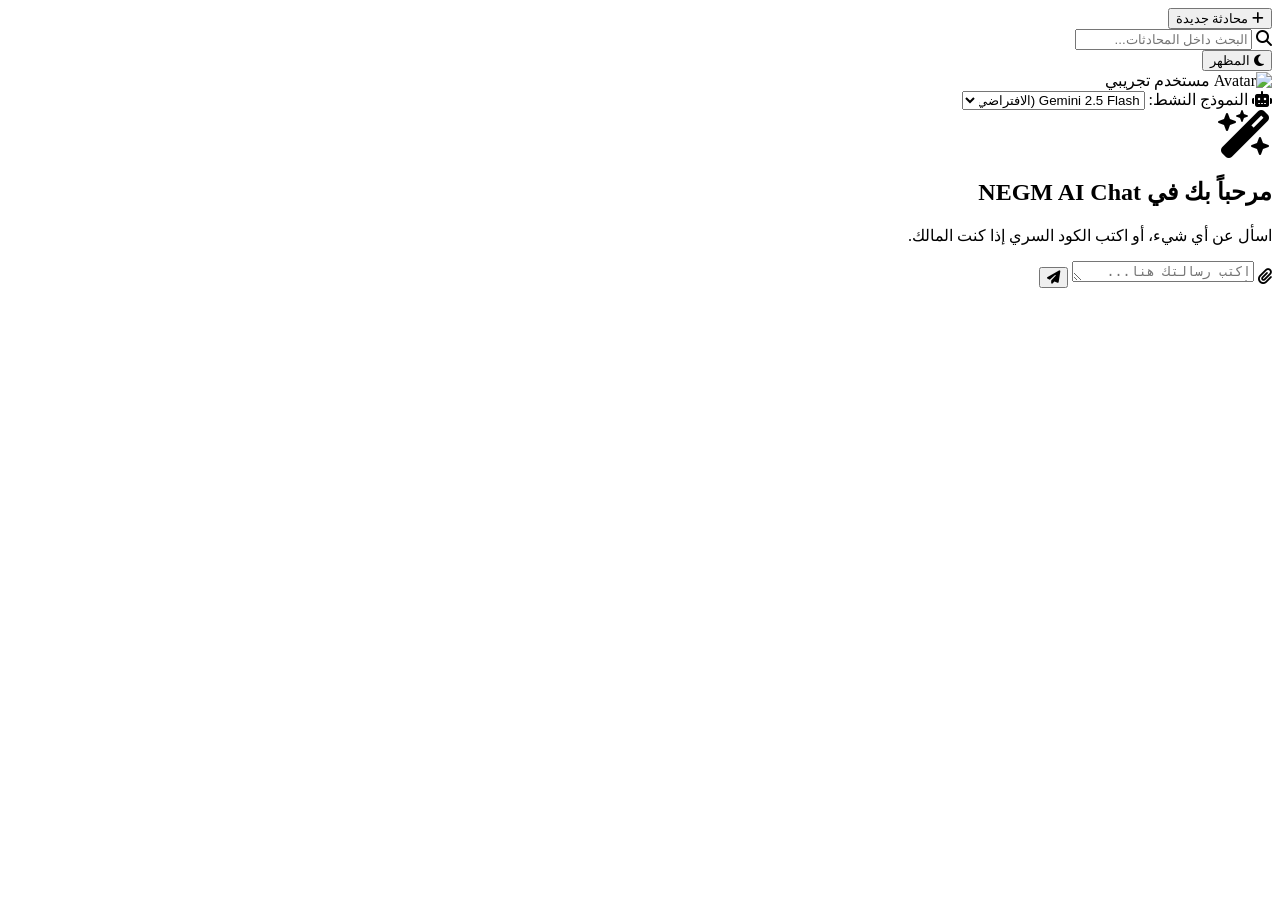
==== index.html @ 5782c272 "Create index.html" ====
<!DOCTYPE html>
<html lang="ar" dir="rtl">
<head>
    <meta charset="UTF-8">
    <meta name="viewport" content="width=device-width, initial-scale=1.0">
    <title>NEGM AI Chat</title>
    <link rel="stylesheet" href="https://cdnjs.cloudflare.com/ajax/libs/font-awesome/6.4.0/css/all.min.css">
    <link href="https://fonts.googleapis.com/css2?family=Tajawal:wght@300;400;500;700;900&display=swap" rel="stylesheet">
    <link rel="stylesheet" href="style.css">
</head>
<body class="dark-theme">
    <div class="chat-container glass-container">
        <!-- القائمة الجانبية للشات -->
        <aside class="chat-sidebar glass-panel">
            <button class="new-chat-btn"><i class="fa-solid fa-plus"></i> محادثة جديدة</button>
            <div class="search-history-box">
                <i class="fa-solid fa-magnifying-glass"></i>
                <input type="text" id="search-chat-input" placeholder="البحث داخل المحادثات...">
            </div>
            <div class="chats-history" id="chats-list-container">
                <!-- تحميل المحادثات السابقة ديناميكياً -->
            </div>
            <div class="sidebar-footer">
                <button id="theme-toggle-btn"><i class="fa-solid fa-moon"></i> المظهر</button>
                <div class="user-profile-badge">
                    <img id="user-avatar-local" src="https://via.placeholder.com/40" alt="Avatar">
                    <span id="user-name-display">مستخدم تجريبي</span>
                </div>
            </div>
        </aside>

        <!-- منطقة الشات الرئيسية -->
        <main class="chat-main">
            <header class="chat-header glass-panel">
                <div class="model-selector-wrapper">
                    <label for="model-select"><i class="fa-solid fa-robot text-neon-blue"></i> النموذج النشط:</label>
                    <select id="model-select" class="glass-input">
                        <option value="google/gemini-2.5-flash">Gemini 2.5 Flash (الافتراضي)</option>
                        <option value="openai/gpt-4o">GPT-4o</option>
                        <option value="anthropic/claude-3.5-sonnet">Claude 3.5 Sonnet</option>
                        <option value="deepseek/deepseek-chat">DeepSeek V3</option>
                    </select>
                </div>
                <div class="system-status-indicator" id="maintenance-banner" style="display:none;">
                    <i class="fa-solid fa-triangle-exclamation pulse-red"></i> وضع الصيانة نشط
                </div>
            </header>

            <div class="messages-area" id="messages-display-area">
                <div class="welcome-box">
                    <i class="fa-solid fa-wand-magic-sparkles gold-glow" style="font-size: 3rem;"></i>
                    <h2>مرحباً بك في NEGM AI Chat</h2>
                    <p>اسأل عن أي شيء، أو اكتب الكود السري إذا كنت المالك.</p>
                </div>
            </div>

            <footer class="chat-footer">
                <div class="input-container-wrapper glass-panel">
                    <div class="preview-uploaded-image" id="image-preview-zone" style="display:none;">
                        <img id="temp-uploaded-img" src="" alt="preview">
                        <button onclick="clearUploadedImage()"><i class="fa-solid fa-xmark"></i></button>
                    </div>
                    <div class="input-row">
                        <label for="file-upload-input" class="attach-btn"><i class="fa-solid fa-paperclip"></i></label>
                        <input type="file" id="file-upload-input" accept="image/*" style="display:none;">
                        
                        <textarea id="chat-user-textarea" placeholder="اكتب رسالتك هنا... (اكتب 2009 للدخول كمالك)" rows="1"></textarea>
                        
                        <button id="send-chat-message-btn" class="send-btn"><i class="fa-solid fa-paper-plane"></i></button>
                    </div>
                </div>
            </footer>
        </main>
    </div>
    <script src="app.js"></script>
</body>
</html>
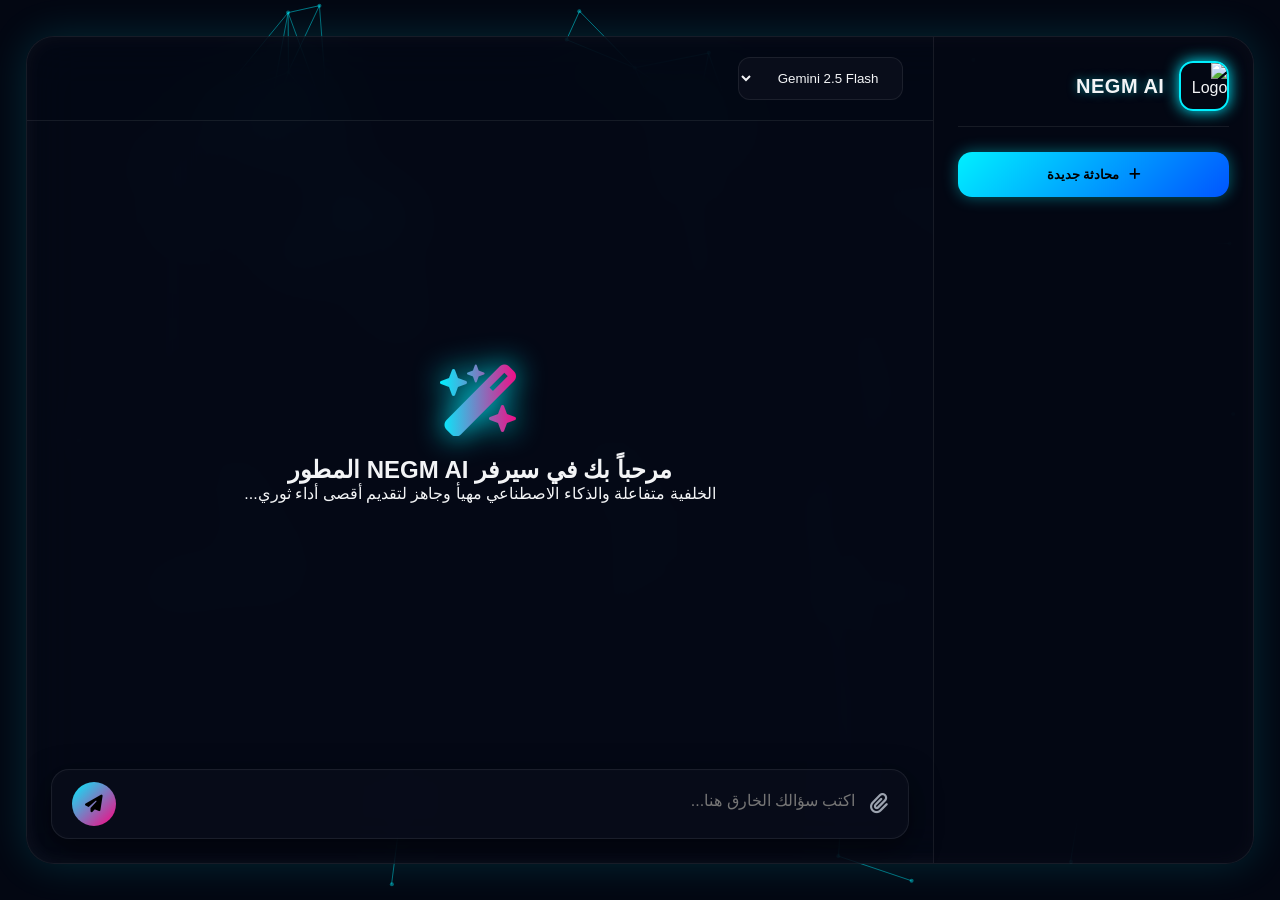
==== commit 8f28bac1: "Update index.html" ====
--- a/index.html
+++ b/index.html
@@ -3,75 +3,732 @@
 <head>
     <meta charset="UTF-8">
     <meta name="viewport" content="width=device-width, initial-scale=1.0">
-    <title>NEGM AI Chat</title>
+    
+    <title id="meta-title">NEGM AI Chat | الذكاء الاصطناعي الخارق</title>
+    <meta name="description" content="منصة NEGM AI المتطورة للمحادثة الذكية وإدارة الأعمال الذكية">
+    <meta property="og:title" content="NEGM AI Chat | المنصة الرسمية">
+    <meta property="og:description" content="تحدث مع أقوى نماذج الذكاء الاصطناعي في منصة واحدة زجاجية وسينمائية فاخرة.">
+    <meta property="og:image" id="meta-og-image" content="logo.jpg">
+    <meta property="og:type" content="website">
+    <meta name="twitter:card" content="summary_large_image">
+
     <link rel="stylesheet" href="https://cdnjs.cloudflare.com/ajax/libs/font-awesome/6.4.0/css/all.min.css">
     <link href="https://fonts.googleapis.com/css2?family=Tajawal:wght@300;400;500;700;900&display=swap" rel="stylesheet">
-    <link rel="stylesheet" href="style.css">
+    
+    <style>
+        :root {
+            --neon-blue: #00f0ff;
+            --neon-pink: #ff007f;
+            --neon-green: #00ff87;
+            --gold: #ffd700;
+            --bg-glass: rgba(6, 10, 23, 0.65);
+            --border-glass: rgba(255, 255, 255, 0.08);
+            --text-main: #f3f4f6;
+            --text-muted: #9ca3af;
+        }
+
+        * {
+            box-sizing: border-box;
+            margin: 0;
+            padding: 0;
+            font-family: 'Tajawal', sans-serif;
+        }
+
+        body {
+            background: #030712;
+            color: var(--text-main);
+            min-height: 100vh;
+            display: flex;
+            justify-content: center;
+            align-items: center;
+            overflow: hidden;
+            position: relative;
+        }
+
+        /* 🎬 خلفية سينمائية متحركة (الخيوط والجزيئات) */
+        #bg-canvas {
+            position: absolute;
+            top: 0;
+            left: 0;
+            width: 100%;
+            height: 100%;
+            z-index: 1;
+            pointer-events: none;
+        }
+
+        /* الحاوية الزجاجية الكبرى الفاخرة */
+        .app-outer {
+            position: relative;
+            z-index: 2;
+            display: flex;
+            width: 96vw;
+            height: 92vh;
+            max-width: 1500px;
+            background: var(--bg-glass);
+            backdrop-filter: blur(25px);
+            -webkit-backdrop-filter: blur(25px);
+            border: 1px solid var(--border-glass);
+            border-radius: 28px;
+            box-shadow: 0 0 40px rgba(0, 240, 255, 0.15), inset 0 0 20px rgba(255, 255, 255, 0.05);
+            overflow: hidden;
+        }
+
+        /* القائمة الجانبية المضيئة */
+        aside.sidebar {
+            width: 320px;
+            border-left: 1px solid var(--border-glass);
+            background: rgba(4, 7, 18, 0.5);
+            display: flex;
+            flex-direction: column;
+            padding: 24px;
+        }
+
+        .brand-zone {
+            display: flex;
+            align-items: center;
+            gap: 15px;
+            margin-bottom: 25px;
+            padding-bottom: 15px;
+            border-bottom: 1px solid var(--border-glass);
+        }
+
+        .brand-zone img {
+            width: 50px;
+            height: 50px;
+            border-radius: 14px;
+            object-fit: cover;
+            border: 2px solid var(--neon-blue);
+            box-shadow: 0 0 15px var(--neon-blue);
+        }
+
+        .brand-zone h2 {
+            font-size: 20px;
+            font-weight: 900;
+            letter-spacing: 0.5px;
+            text-shadow: 0 0 10px rgba(0, 240, 255, 0.5);
+        }
+
+        .new-chat-btn {
+            background: linear-gradient(135deg, var(--neon-blue), #0055ff);
+            color: #000;
+            font-weight: 900;
+            border: none;
+            padding: 15px;
+            border-radius: 14px;
+            cursor: pointer;
+            box-shadow: 0 0 15px rgba(0, 240, 255, 0.4);
+            transition: 0.3s;
+            margin-bottom: 20px;
+            display: flex;
+            align-items: center;
+            justify-content: center;
+            gap: 10px;
+        }
+
+        .new-chat-btn:hover {
+            transform: scale(1.02);
+            box-shadow: 0 0 25px var(--neon-blue);
+            color: #fff;
+        }
+
+        /* 👑 لوحة تحكم المالك المدمجة */
+        .owner-control-panel {
+            background: linear-gradient(135deg, rgba(255, 215, 0, 0.08), rgba(0, 0, 0, 0.6));
+            border: 1px solid var(--gold);
+            box-shadow: 0 0 15px rgba(255, 215, 0, 0.2);
+            border-radius: 16px;
+            padding: 15px;
+            margin-bottom: 20px;
+            display: none; /* تفتح بكلمة السر */
+        }
+
+        .owner-panel-title {
+            color: var(--gold);
+            font-weight: 700;
+            font-size: 14px;
+            margin-bottom: 12px;
+            display: flex;
+            align-items: center;
+            gap: 8px;
+            text-shadow: 0 0 5px var(--gold);
+        }
+
+        .owner-inputs-row {
+            display: flex;
+            flex-direction: column;
+            gap: 8px;
+            margin-bottom: 10px;
+        }
+
+        .owner-field {
+            background: rgba(255, 255, 255, 0.05);
+            border: 1px solid var(--border-glass);
+            color: #fff;
+            padding: 8px;
+            border-radius: 8px;
+            font-size: 12px;
+            outline: none;
+        }
+
+        .owner-field:focus { border-color: var(--gold); }
+
+        .owner-actions-grid {
+            display: grid;
+            grid-template-columns: 1fr 1fr;
+            gap: 6px;
+        }
+
+        .owner-btn-action {
+            background: rgba(255, 255, 255, 0.07);
+            border: 1px solid rgba(255,255,255,0.1);
+            color: #fff;
+            padding: 8px;
+            font-size: 11px;
+            border-radius: 6px;
+            cursor: pointer;
+            transition: 0.2s;
+        }
+
+        .owner-btn-action:hover {
+            background: var(--gold);
+            color: #000;
+            font-weight: bold;
+        }
+
+        .history-container {
+            flex: 1;
+            overflow-y: auto;
+        }
+
+        .history-item {
+            padding: 12px;
+            background: rgba(255,255,255,0.02);
+            border: 1px solid transparent;
+            border-radius: 10px;
+            margin-bottom: 8px;
+            cursor: pointer;
+            transition: 0.2s;
+            white-space: nowrap;
+            overflow: hidden;
+            text-overflow: ellipsis;
+        }
+
+        .history-item:hover {
+            background: rgba(0, 240, 255, 0.05);
+            border-color: rgba(0, 240, 255, 0.2);
+        }
+
+        /* الواجهة الرئيسية للشات */
+        main.main-chat-window {
+            flex: 1;
+            display: flex;
+            flex-direction: column;
+            position: relative;
+        }
+
+        header.chat-header {
+            padding: 20px 30px;
+            border-bottom: 1px solid var(--border-glass);
+            display: flex;
+            justify-content: space-between;
+            align-items: center;
+            background: rgba(4, 7, 18, 0.2);
+        }
+
+        .model-picker-select {
+            background: #090d1a;
+            border: 1px solid var(--border-glass);
+            color: var(--text-main);
+            padding: 12px 20px;
+            border-radius: 12px;
+            outline: none;
+            cursor: pointer;
+            font-weight: 500;
+        }
+
+        .maintenance-alert-banner {
+            background: rgba(255, 0, 127, 0.15);
+            border: 1px solid var(--neon-pink);
+            color: var(--neon-pink);
+            padding: 8px 16px;
+            border-radius: 30px;
+            font-size: 12px;
+            display: none;
+            box-shadow: 0 0 15px rgba(255, 0, 127, 0.3);
+        }
+
+        .messages-viewport {
+            flex: 1;
+            padding: 30px;
+            overflow-y: auto;
+            display: flex;
+            flex-direction: column;
+            gap: 24px;
+        }
+
+        .screen-empty-welcome {
+            display: flex;
+            flex-direction: column;
+            align-items: center;
+            justify-content: center;
+            height: 100%;
+            text-align: center;
+        }
+
+        .screen-empty-welcome i {
+            font-size: 4.5rem;
+            background: linear-gradient(to right, var(--neon-blue), var(--neon-pink));
+            -webkit-background-clip: text;
+            -webkit-text-fill-color: transparent;
+            margin-bottom: 20px;
+            filter: drop-shadow(0 0 15px var(--neon-blue));
+        }
+
+        /* فقاعات المحادثة السينمائية */
+        .bubble-wrapper {
+            display: flex;
+            width: 100%;
+            animation: fadeIn 0.4s ease forwards;
+        }
+        .bubble-wrapper.user-side { justify-content: flex-start; }
+        .bubble-wrapper.ai-side { justify-content: flex-end; }
+
+        .chat-bubble {
+            max-width: 75%;
+            padding: 16px 20px;
+            border-radius: 20px;
+            line-height: 1.7;
+            font-size: 15px;
+            box-shadow: 0 10px 25px rgba(0,0,0,0.3);
+        }
+
+        .user-side .chat-bubble {
+            background: rgba(255, 255, 255, 0.04);
+            border: 1px solid var(--border-glass);
+            border-top-right-radius: 4px;
+        }
+
+        .ai-side .chat-bubble {
+            background: linear-gradient(135deg, rgba(0, 240, 255, 0.12), rgba(255, 0, 127, 0.05));
+            border: 1px solid rgba(0, 240, 255, 0.25);
+            border-top-left-radius: 4px;
+            box-shadow: 0 0 20px rgba(0, 240, 255, 0.1);
+        }
+
+        /* شريط الإدخال الفاخر السفلي */
+        footer.input-footer-area {
+            padding: 24px;
+        }
+
+        .bar-input-container {
+            background: rgba(9, 13, 26, 0.85);
+            border: 1px solid var(--border-glass);
+            border-radius: 18px;
+            padding: 12px 20px;
+            display: flex;
+            align-items: center;
+            gap: 15px;
+            box-shadow: 0 10px 30px rgba(0,0,0,0.5), inset 0 0 10px rgba(255,255,255,0.02);
+        }
+
+        .bar-input-container textarea {
+            flex: 1;
+            background: none;
+            border: none;
+            color: #fff;
+            outline: none;
+            resize: none;
+            font-size: 16px;
+            height: 26px;
+        }
+
+        .btn-icon-trigger {
+            color: var(--text-muted);
+            font-size: 1.3rem;
+            cursor: pointer;
+            transition: 0.2s;
+        }
+        .btn-icon-trigger:hover { color: var(--neon-blue); text-shadow: 0 0 8px var(--neon-blue); }
+
+        .btn-send-rocket {
+            background: linear-gradient(135deg, var(--neon-blue), var(--neon-pink));
+            color: #000;
+            border: none;
+            width: 44px;
+            height: 44px;
+            border-radius: 50%;
+            display: flex;
+            align-items: center;
+            justify-content: center;
+            cursor: pointer;
+            transition: 0.3s;
+            font-size: 1.1rem;
+        }
+
+        .btn-send-rocket:hover {
+            transform: scale(1.08) rotate(-15deg);
+            box-shadow: 0 0 20px var(--neon-pink);
+            color: #fff;
+        }
+
+        .uploaded-preview-holder {
+            display: none;
+            position: relative;
+            margin-bottom: 12px;
+            padding-right: 10px;
+        }
+
+        .uploaded-preview-holder img {
+            max-width: 90px;
+            border-radius: 10px;
+            border: 1px solid var(--neon-blue);
+            box-shadow: 0 0 15px rgba(0, 240, 255, 0.3);
+        }
+
+        @keyframes fadeIn {
+            from { opacity: 0; transform: translateY(12px); }
+            to { opacity: 1; transform: translateY(0); }
+        }
+    </style>
 </head>
-<body class="dark-theme">
-    <div class="chat-container glass-container">
-        <!-- القائمة الجانبية للشات -->
-        <aside class="chat-sidebar glass-panel">
-            <button class="new-chat-btn"><i class="fa-solid fa-plus"></i> محادثة جديدة</button>
-            <div class="search-history-box">
-                <i class="fa-solid fa-magnifying-glass"></i>
-                <input type="text" id="search-chat-input" placeholder="البحث داخل المحادثات...">
+<body>
+
+    <canvas id="bg-canvas"></canvas>
+
+    <div class="app-outer">
+        <aside class="sidebar">
+            <div class="brand-zone">
+                <img id="site-logo-img" src="logo.jpg" alt="Logo">
+                <h2 id="site-name-title">NEGM AI</h2>
             </div>
-            <div class="chats-history" id="chats-list-container">
-                <!-- تحميل المحادثات السابقة ديناميكياً -->
-            </div>
-            <div class="sidebar-footer">
-                <button id="theme-toggle-btn"><i class="fa-solid fa-moon"></i> المظهر</button>
-                <div class="user-profile-badge">
-                    <img id="user-avatar-local" src="https://via.placeholder.com/40" alt="Avatar">
-                    <span id="user-name-display">مستخدم تجريبي</span>
+
+            <button class="new-chat-btn" onclick="createNewChatSession()"><i class="fa-solid fa-plus"></i> محادثة جديدة</button>
+            
+            <div class="owner-control-panel" id="ownerControlPanel">
+                <div class="owner-panel-title"><i class="fa-solid fa-crown"></i> الإدارة العليا للمالك</div>
+                <div class="owner-inputs-row">
+                    <input type="text" id="owner-site-name-input" placeholder="تغيير اسم الموقع..." class="owner-field">
+                    <input type="text" id="owner-logo-url-input" placeholder="اسم أو رابط اللوجو الجديد..." class="owner-field">
+                </div>
+                <div class="owner-actions-grid">
+                    <button class="owner-btn-action" onclick="applyOwnerCustomizations()">حفظ وتطبيق</button>
+                    <button class="owner-btn-action" onclick="toggleSystemMaintenanceMode()">وضع الصيانة</button>
+                    <button class="owner-btn-action" onclick="exportDatabaseState()">تصدير الداتا</button>
+                    <button class="owner-btn-action" onclick="wipeLocalCacheData()">تصفير الكاش</button>
                 </div>
             </div>
+
+            <div class="history-container" id="historyViewBox">
+                </div>
         </aside>
 
-        <!-- منطقة الشات الرئيسية -->
-        <main class="chat-main">
-            <header class="chat-header glass-panel">
-                <div class="model-selector-wrapper">
-                    <label for="model-select"><i class="fa-solid fa-robot text-neon-blue"></i> النموذج النشط:</label>
-                    <select id="model-select" class="glass-input">
-                        <option value="google/gemini-2.5-flash">Gemini 2.5 Flash (الافتراضي)</option>
-                        <option value="openai/gpt-4o">GPT-4o</option>
-                        <option value="anthropic/claude-3.5-sonnet">Claude 3.5 Sonnet</option>
+        <main class="main-chat-window">
+            <header class="chat-header">
+                <div>
+                    <select class="model-picker-select" id="modelSelectionNode">
+                        <option value="google/gemini-2.5-flash">Gemini 2.5 Flash</option>
+                        <option value="openai/gpt-4o">GPT-4o Premium</option>
                         <option value="deepseek/deepseek-chat">DeepSeek V3</option>
                     </select>
                 </div>
-                <div class="system-status-indicator" id="maintenance-banner" style="display:none;">
-                    <i class="fa-solid fa-triangle-exclamation pulse-red"></i> وضع الصيانة نشط
+                
+                <div class="maintenance-alert-banner" id="maintenanceAlertBanner">
+                    <i class="fa-solid fa-triangle-exclamation"></i> وضع الصيانة قيد التشغيل الفوري
                 </div>
             </header>
 
-            <div class="messages-area" id="messages-display-area">
-                <div class="welcome-box">
-                    <i class="fa-solid fa-wand-magic-sparkles gold-glow" style="font-size: 3rem;"></i>
-                    <h2>مرحباً بك في NEGM AI Chat</h2>
-                    <p>اسأل عن أي شيء، أو اكتب الكود السري إذا كنت المالك.</p>
+            <div class="messages-viewport" id="messagesViewportContainer">
+                <div class="screen-empty-welcome" id="emptyWelcomeView">
+                    <i class="fa-solid fa-wand-magic-sparkles"></i>
+                    <h2 id="welcome-message-h2">مرحباً بك في سيرفر NEGM AI المطور</h2>
+                    <p>الخلفية متفاعلة والذكاء الاصطناعي مهيأ وجاهز لتقديم أقصى أداء ثوري...</p>
                 </div>
             </div>
 
-            <footer class="chat-footer">
-                <div class="input-container-wrapper glass-panel">
-                    <div class="preview-uploaded-image" id="image-preview-zone" style="display:none;">
-                        <img id="temp-uploaded-img" src="" alt="preview">
-                        <button onclick="clearUploadedImage()"><i class="fa-solid fa-xmark"></i></button>
-                    </div>
-                    <div class="input-row">
-                        <label for="file-upload-input" class="attach-btn"><i class="fa-solid fa-paperclip"></i></label>
-                        <input type="file" id="file-upload-input" accept="image/*" style="display:none;">
-                        
-                        <textarea id="chat-user-textarea" placeholder="اكتب رسالتك هنا... (اكتب 2009 للدخول كمالك)" rows="1"></textarea>
-                        
-                        <button id="send-chat-message-btn" class="send-btn"><i class="fa-solid fa-paper-plane"></i></button>
-                    </div>
+            <footer class="input-footer-area">
+                <div class="uploaded-preview-holder" id="uploadedPreviewHolder">
+                    <img src="" id="targetImgPreviewNode" alt="Preview">
+                </div>
+                <div class="bar-input-container">
+                    <label for="fileAttachmentTrigger" class="btn-icon-trigger"><i class="fa-solid fa-paperclip"></i></label>
+                    <input type="file" id="fileAttachmentTrigger" accept="image/*" style="display: none;" onchange="handleIncomingImageUpload(this)">
+                    
+                    <textarea id="mainChatTextInputNode" placeholder="اكتب سؤالك الخارق هنا..."></textarea>
+                    
+                    <button class="btn-send-rocket" onclick="commitUserMessageAction()"><i class="fa-solid fa-paper-plane"></i></button>
                 </div>
             </footer>
         </main>
     </div>
-    <script src="app.js"></script>
+
+    <script>
+        const CLOUDFLARE_WORKER_ROUTE = "https://lively-night-9b33.talah2026-2.workers.dev";
+        const FIREBASE_REALTIME_ROUTE = "https://ai-negm-default-rtdb.firebaseio.com";
+        
+        let globalActiveImageBase64 = null;
+        let systemConversationsCache = [];
+        let activeChatSessionId = null;
+
+        // --- 1. 🎬 كود محرك السينما المتحرك (Interactive Canvas Lines) ---
+        const canvas = document.getElementById('bg-canvas');
+        const ctx = canvas.getContext('2d');
+        let points = [];
+        const maxPoints = 55;
+
+        function resizeCanvas() {
+            canvas.width = window.innerWidth;
+            canvas.height = window.innerHeight;
+        }
+        window.addEventListener('resize', resizeCanvas);
+        resizeCanvas();
+
+        for (let i = 0; i < maxPoints; i++) {
+            points.push({
+                x: Math.random() * canvas.width,
+                y: Math.random() * canvas.height,
+                vx: (Math.random() - 0.5) * 0.9,
+                vy: (Math.random() - 0.5) * 0.9
+            });
+        }
+
+        function animateCinemaBackground() {
+            ctx.clearRect(0, 0, canvas.width, canvas.height);
+            ctx.fillStyle = "rgba(0, 240, 255, 0.4)";
+            
+            for (let i = 0; i < maxPoints; i++) {
+                let p = points[i];
+                p.x += p.vx;
+                p.y += p.vy;
+
+                if (p.x < 0 || p.x > canvas.width) p.vx *= -1;
+                if (p.y < 0 || p.y > canvas.height) p.vy *= -1;
+
+                ctx.beginPath();
+                ctx.arc(p.x, p.y, 2, 0, Math.PI * 2);
+                ctx.fill();
+
+                for (let j = i + 1; j < maxPoints; j++) {
+                    let p2 = points[j];
+                    let dist = Math.hypot(p.x - p2.x, p.y - p2.y);
+                    if (dist < 135) {
+                        ctx.strokeStyle = `rgba(0, 240, 255, ${1 - dist / 135 * 0.18})`;
+                        ctx.lineWidth = 0.5;
+                        ctx.beginPath();
+                        ctx.moveTo(p.x, p.y);
+                        ctx.lineTo(p2.x, p2.y);
+                        ctx.stroke();
+                    }
+                }
+            }
+            requestAnimationFrame(animateCinemaBackground);
+        }
+        animateCinemaBackground();
+
+        // --- 2. 💾 نظام حفظ واسترجاع التهيئة لمنع ضياع البيانات (LocalStorage) ---
+        function initAppPersistenceState() {
+            // استرجاع الإعدادات المخصصة للمالك إن وجدت
+            if(localStorage.getItem("negm_site_name")) {
+                const customName = localStorage.getItem("negm_site_name");
+                document.getElementById("site-name-title").innerText = customName;
+                document.getElementById("welcome-message-h2").innerText = `مرحباً بك في سيرفر ${customName} المطور`;
+                document.getElementById("meta-title").innerText = `${customName} | الذكاء الاصطناعي الخارق`;
+            }
+            if(localStorage.getItem("negm_site_logo")) {
+                const customLogo = localStorage.getItem("negm_site_logo");
+                document.getElementById("site-logo-img").src = customLogo;
+                document.getElementById("meta-og-image").content = customLogo;
+            }
+
+            // استعادة المحادثات السابقة بالكامل لعدم ضياع أي شيء بالريفريش
+            if(localStorage.getItem("negm_chat_history")) {
+                systemConversationsCache = JSON.parse(localStorage.getItem("negm_chat_history"));
+                renderConversationsSidebar();
+            }
+        }
+
+        // --- 3. 👑 إدارة وصلاحيات لوحة المالك ---
+        function applyOwnerCustomizations() {
+            const nameInp = document.getElementById("owner-site-name-input").value.trim();
+            const logoInp = document.getElementById("owner-logo-url-input").value.trim();
+
+            if(nameInp) {
+                localStorage.setItem("negm_site_name", nameInp);
+                document.getElementById("site-name-title").innerText = nameInp;
+            }
+            if(logoInp) {
+                localStorage.setItem("negm_site_logo", logoInp);
+                document.getElementById("site-logo-img").src = logoInp;
+            }
+            alert("👑 تم حفظ التخصيصات الداخلية للمالك في كاش المتصفح والنظام بنجاح!");
+        }
+
+        function toggleSystemMaintenanceMode() {
+            const banner = document.getElementById("maintenanceAlertBanner");
+            const currentStatus = banner.style.display === "flex";
+            banner.style.display = currentStatus ? "none" : "flex";
+            
+            fetch(`${FIREBASE_REALTIME_ROUTE}/site_settings/maintenance.json`, {
+                method: "PUT",
+                body: JSON.stringify(!currentStatus)
+            });
+        }
+
+        // --- 4. معالجة عمليات الشات والرفع ---
+        function handleIncomingImageUpload(input) {
+            const file = input.files[0];
+            if (file) {
+                const reader = new FileReader();
+                reader.onload = function(e) {
+                    globalActiveImageBase64 = e.target.result;
+                    document.getElementById("targetImgPreviewNode").src = globalActiveImageBase64;
+                    document.getElementById("uploadedPreviewHolder").style.display = "block";
+                };
+                reader.readAsDataURL(file);
+            }
+        }
+
+        async function commitUserMessageAction() {
+            const txtNode = document.getElementById("mainChatTextInputNode");
+            const promptText = txtNode.value.trim();
+            if(!promptText && !globalActiveImageBase64) return;
+
+            // 👑 الشفرة السرية للدخول للمالك
+            if (promptText === "2009") {
+                document.getElementById("ownerControlPanel").style.display = "block";
+                txtNode.value = "";
+                alert("👑 تم التحقق من الكود السري بنجاح: أهلاً بك يا نجم في الخلوة الإدارية للمالك.");
+                return;
+            }
+
+            document.getElementById("emptyWelcomeView").style.display = "none";
+            
+            if(!activeChatSessionId) {
+                activeChatSessionId = "chat_" + Date.now();
+            }
+
+            appendBubbleToUI("user", promptText, globalActiveImageBase64);
+            txtNode.value = "";
+
+            // حفظ الرسالة في الكاش قبل الإرسال لمنع ضياعها
+            storeMessageInCache(activeChatSessionId, "user", promptText, globalActiveImageBase64);
+
+            const imgPayload = globalActiveImageBase64;
+            globalActiveImageBase64 = null;
+            document.getElementById("uploadedPreviewHolder").style.display = "none";
+
+            try {
+                const chosenModel = document.getElementById("modelSelectionNode").value;
+                const response = await fetch(CLOUDFLARE_WORKER_ROUTE, {
+                    method: "POST",
+                    headers: { "Content-Type": "application/json" },
+                    body: JSON.stringify({
+                        model: chosenModel,
+                        messages: [{ role: "user", content: promptText }]
+                    })
+                });
+
+                const data = await response.json();
+                const aiResponseContent = data.choices[0].message.content;
+                
+                appendBubbleToUI("ai", aiResponseContent);
+                storeMessageInCache(activeChatSessionId, "ai", aiResponseContent, null);
+
+                // مزامنة خلفية مع فايربيز
+                syncLogWithFirebase(promptText);
+
+            } catch (err) {
+                appendBubbleToUI("ai", "تعذر الحصول على استجابة فورية من سيرفر الـ Worker الخاص بك.");
+            }
+        }
+
+        function appendBubbleToUI(role, text, img = null) {
+            const viewport = document.getElementById("messagesViewportContainer");
+            const wrapper = document.createElement("div");
+            wrapper.className = `bubble-wrapper ${role === 'user' ? 'user-side' : 'ai-side'}`;
+            
+            let bubbleMarkup = `<div class="chat-bubble"><p>${text}</p>`;
+            if(img) {
+                bubbleMarkup += `<img src="${img}" style="max-width:100%; border-radius:12px; margin-top:10px; display:block; border:1px solid rgba(255,255,255,0.1);">`;
+            }
+            bubbleMarkup += `</div>`;
+            
+            wrapper.innerHTML = bubbleMarkup;
+            viewport.appendChild(wrapper);
+            viewport.scrollTop = viewport.scrollHeight;
+        }
+
+        function storeMessageInCache(chatId, role, text, img) {
+            let chat = systemConversationsCache.find(c => c.id === chatId);
+            if(!chat) {
+                chat = { id: chatId, title: text ? text.substring(0, 25) + "..." : "معاينة صورة", messages: [] };
+                systemConversationsCache.push(chat);
+            }
+            chat.messages.push({ role, text, img });
+            localStorage.setItem("negm_chat_history", JSON.stringify(systemConversationsCache));
+            renderConversationsSidebar();
+        }
+
+        function renderConversationsSidebar() {
+            const viewBox = document.getElementById("historyViewBox");
+            viewBox.innerHTML = "";
+            systemConversationsCache.forEach(chat => {
+                const item = document.createElement("div");
+                item.className = "history-item";
+                item.innerText = chat.title;
+                item.onclick = () => loadActiveChatFromCache(chat.id);
+                viewBox.appendChild(item);
+            });
+        }
+
+        function loadActiveChatFromCache(chatId) {
+            activeChatSessionId = chatId;
+            document.getElementById("emptyWelcomeView").style.display = "none";
+            const viewport = document.getElementById("messagesViewportContainer");
+            // مسح الشاشة الحالية وعرض القديم المخزن
+            viewport.innerHTML = "";
+            const chat = systemConversationsCache.find(c => c.id === chatId);
+            if(chat) {
+                chat.messages.forEach(m => {
+                    appendBubbleToUI(m.role, m.text, m.img);
+                });
+            }
+        }
+
+        function createNewChatSession() {
+            activeChatSessionId = null;
+            document.getElementById("messagesViewportContainer").innerHTML = `
+                <div class="screen-empty-welcome" id="emptyWelcomeView">
+                    <i class="fa-solid fa-wand-magic-sparkles"></i>
+                    <h2 id="welcome-message-h2">مرحباً بك في سيرفر NEGM AI المطور</h2>
+                    <p>الخلفية متفاعلة والذكاء الاصطناعي مهيأ وجاهز لتقديم أقصى أداء ثوري...</p>
+                </div>`;
+            initAppPersistenceState();
+        }
+
+        function exportDatabaseState() {
+            const blob = new Blob([JSON.stringify(systemConversationsCache, null, 2)], {type : 'application/json'});
+            const a = document.createElement('a');
+            a.href = URL.createObjectURL(blob);
+            a.download = `backup_negm_ai_${Date.now()}.json`;
+            a.click();
+        }
+
+        function wipeLocalCacheData() {
+            if(confirm("هل تود مسح الذاكرة المحلية نهائياً؟")) {
+                localStorage.clear();
+                location.reload();
+            }
+        }
+
+        function syncLogWithFirebase(msg) {
+            fetch(`${FIREBASE_REALTIME_ROUTE}/logs.json`, {
+                method: "POST",
+                body: JSON.stringify({ event: "chat_query", query: msg, time: new Date().toISOString() })
+            });
+        }
+
+        // تشغيل فحص البيانات عند التحميل الأول
+        window.addEventListener("DOMContentLoaded", initAppPersistenceState);
+    </script>
 </body>
 </html>
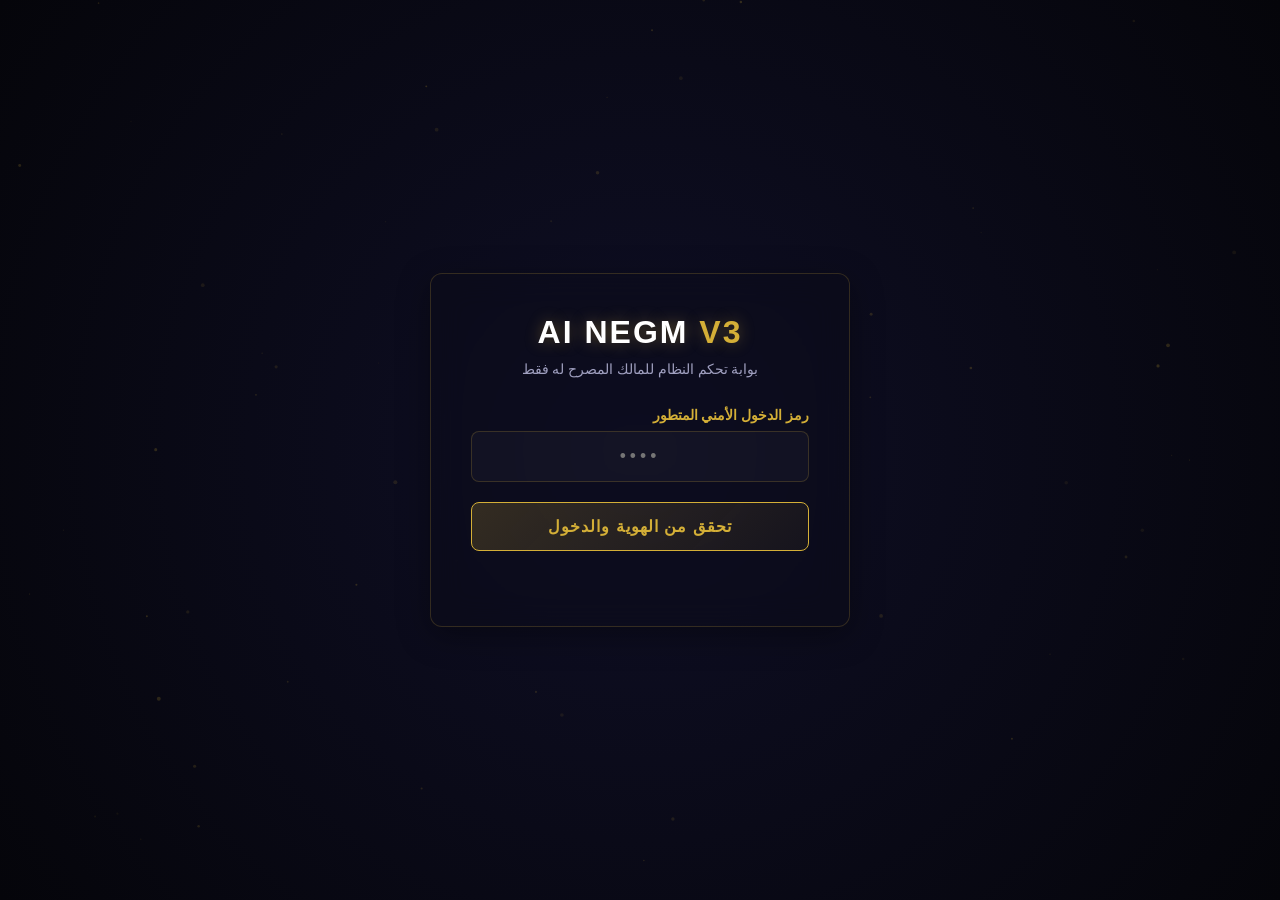
==== commit 1f2fb797: "Update index.html" ====
--- a/index.html
+++ b/index.html
@@ -3,477 +3,567 @@
 <head>
     <meta charset="UTF-8">
     <meta name="viewport" content="width=device-width, initial-scale=1.0">
-    
-    <title id="meta-title">NEGM AI Chat | الذكاء الاصطناعي الخارق</title>
-    <meta name="description" content="منصة NEGM AI المتطورة للمحادثة الذكية وإدارة الأعمال الذكية">
-    <meta property="og:title" content="NEGM AI Chat | المنصة الرسمية">
-    <meta property="og:description" content="تحدث مع أقوى نماذج الذكاء الاصطناعي في منصة واحدة زجاجية وسينمائية فاخرة.">
-    <meta property="og:image" id="meta-og-image" content="logo.jpg">
-    <meta property="og:type" content="website">
-    <meta name="twitter:card" content="summary_large_image">
-
-    <link rel="stylesheet" href="https://cdnjs.cloudflare.com/ajax/libs/font-awesome/6.4.0/css/all.min.css">
-    <link href="https://fonts.googleapis.com/css2?family=Tajawal:wght@300;400;500;700;900&display=swap" rel="stylesheet">
-    
+    <title>AI NEGM V3 - Matrix Command Center</title>
     <style>
         :root {
-            --neon-blue: #00f0ff;
-            --neon-pink: #ff007f;
-            --neon-green: #00ff87;
-            --gold: #ffd700;
-            --bg-glass: rgba(6, 10, 23, 0.65);
-            --border-glass: rgba(255, 255, 255, 0.08);
-            --text-main: #f3f4f6;
-            --text-muted: #9ca3af;
+            --bg-base: #05050a;
+            --bg-surface: rgba(13, 13, 26, 0.45);
+            --bg-surface-elevated: rgba(20, 20, 40, 0.7);
+            --cyber-gold: #d4af37;
+            --cyber-gold-glow: rgba(212, 175, 55, 0.4);
+            --text-primary: #ffffff;
+            --text-secondary: #a0a0c0;
+            --accent-red: #ff4a4a;
+            --accent-green: #39ff14;
+            --border-color: rgba(212, 175, 55, 0.2);
+            --font-family: 'Segoe UI', Tahoma, Geneva, Verdana, sans-serif;
         }
 
         * {
             box-sizing: border-box;
             margin: 0;
             padding: 0;
-            font-family: 'Tajawal', sans-serif;
+            user-select: none;
         }
 
         body {
-            background: #030712;
-            color: var(--text-main);
+            background-color: var(--bg-base);
+            color: var(--text-primary);
+            font-family: var(--font-family);
             min-height: 100vh;
+            overflow-x: hidden;
+            position: relative;
+        }
+
+        /* 🎬 Cinematic Background Stack */
+        .matrix-bg {
+            position: fixed;
+            top: 0;
+            left: 0;
+            width: 100vw;
+            height: 100vh;
+            z-index: -3;
+            background: radial-gradient(circle at center, #0f0f26 0%, #05050a 100%);
+        }
+
+        .matrix-particles {
+            position: fixed;
+            top: 0;
+            left: 0;
+            width: 100vw;
+            height: 100vh;
+            z-index: -2;
+            pointer-events: none;
+            opacity: 0.3;
+        }
+
+        .mouse-glow {
+            position: fixed;
+            width: 500px;
+            height: 500px;
+            background: radial-gradient(circle, rgba(212, 175, 55, 0.05) 0%, rgba(0,0,0,0) 70%);
+            pointer-events: none;
+            z-index: -1;
+            transform: translate(-50%, -50%);
+            top: -1000px;
+            left: -1000px;
+            transition: opacity 0.3s;
+        }
+
+        /* Glassmorphism Containers */
+        .glass-panel {
+            background: var(--bg-surface);
+            backdrop-filter: blur(16px);
+            -webkit-backdrop-filter: blur(16px);
+            border: 1px solid var(--border-color);
+            border-radius: 12px;
+            box-shadow: 0 8px 32px 0 rgba(0, 0, 0, 0.37);
+        }
+
+        /* Auth Screen Styling */
+        #auth-container {
             display: flex;
             justify-content: center;
             align-items: center;
-            overflow: hidden;
-            position: relative;
-        }
-
-        /* 🎬 خلفية سينمائية متحركة (الخيوط والجزيئات) */
-        #bg-canvas {
+            width: 100vw;
+            height: 100vh;
             position: absolute;
             top: 0;
             left: 0;
+            transition: all 0.6s cubic-bezier(0.4, 0, 0.2, 1);
+            z-index: 10;
+        }
+
+        .auth-card {
             width: 100%;
-            height: 100%;
-            z-index: 1;
-            pointer-events: none;
-        }
-
-        /* الحاوية الزجاجية الكبرى الفاخرة */
-        .app-outer {
+            max-width: 420px;
+            padding: 40px;
+            text-align: center;
+            animation: cardEntrance 0.8s ease-out;
+        }
+
+        .auth-logo {
+            font-size: 2rem;
+            font-weight: 800;
+            letter-spacing: 2px;
+            color: var(--text-primary);
+            text-shadow: 0 0 15px var(--cyber-gold-glow);
+            margin-bottom: 10px;
+        }
+
+        .auth-logo span {
+            color: var(--cyber-gold);
+        }
+
+        .auth-subtitle {
+            font-size: 0.85rem;
+            color: var(--text-secondary);
+            margin-bottom: 30px;
+        }
+
+        .input-group {
+            margin-bottom: 20px;
             position: relative;
-            z-index: 2;
+            text-align: right;
+        }
+
+        .input-label {
+            display: block;
+            font-size: 0.85rem;
+            color: var(--cyber-gold);
+            margin-bottom: 8px;
+            font-weight: 600;
+        }
+
+        .cyber-input {
+            width: 100%;
+            padding: 14px 20px;
+            background: rgba(255, 255, 255, 0.03);
+            border: 1px solid rgba(212, 175, 55, 0.2);
+            border-radius: 8px;
+            color: white;
+            font-size: 1.1rem;
+            letter-spacing: 4px;
+            text-align: center;
+            outline: none;
+            transition: all 0.3s;
+        }
+
+        .cyber-input:focus {
+            border-color: var(--cyber-gold);
+            box-shadow: 0 0 15px rgba(212, 175, 55, 0.25);
+            background: rgba(255, 255, 255, 0.06);
+        }
+
+        .btn-matrix {
+            width: 100%;
+            padding: 14px;
+            background: linear-gradient(135deg, rgba(212, 175, 55, 0.2) 0%, rgba(212, 175, 55, 0.05) 100%);
+            border: 1px solid var(--cyber-gold);
+            border-radius: 8px;
+            color: var(--cyber-gold);
+            font-weight: 700;
+            font-size: 1rem;
+            cursor: pointer;
+            letter-spacing: 1px;
+            transition: all 0.3s cubic-bezier(0.4, 0, 0.2, 1);
+            position: relative;
+            overflow: hidden;
+        }
+
+        .btn-matrix:hover {
+            background: var(--cyber-gold);
+            color: var(--bg-base);
+            box-shadow: 0 0 25px var(--cyber-gold-glow);
+            transform: scale(1.02);
+        }
+
+        .error-msg {
+            color: var(--accent-red);
+            font-size: 0.85rem;
+            margin-top: 15px;
+            min-height: 20px;
+            opacity: 0;
+            transition: opacity 0.3s;
+        }
+
+        /* Dashboard Interface */
+        #dashboard-container {
+            display: none;
+            opacity: 0;
+            transition: opacity 0.6s ease;
+            padding: 25px;
+            max-width: 1600px;
+            margin: 0 auto;
+        }
+
+        .dashboard-header {
             display: flex;
-            width: 96vw;
-            height: 92vh;
-            max-width: 1500px;
-            background: var(--bg-glass);
-            backdrop-filter: blur(25px);
-            -webkit-backdrop-filter: blur(25px);
-            border: 1px solid var(--border-glass);
-            border-radius: 28px;
-            box-shadow: 0 0 40px rgba(0, 240, 255, 0.15), inset 0 0 20px rgba(255, 255, 255, 0.05);
-            overflow: hidden;
-        }
-
-        /* القائمة الجانبية المضيئة */
-        aside.sidebar {
-            width: 320px;
-            border-left: 1px solid var(--border-glass);
-            background: rgba(4, 7, 18, 0.5);
-            display: flex;
-            flex-direction: column;
-            padding: 24px;
-        }
-
-        .brand-zone {
+            justify-content: space-between;
+            align-items: center;
+            margin-bottom: 30px;
+            padding-bottom: 15px;
+            border-bottom: 1px solid rgba(212, 175, 55, 0.1);
+        }
+
+        .system-status {
             display: flex;
             align-items: center;
             gap: 15px;
+        }
+
+        .status-indicator {
+            width: 8px;
+            height: 8px;
+            background-color: var(--accent-green);
+            border-radius: 50%;
+            box-shadow: 0 0 10px var(--accent-green);
+        }
+
+        /* Admin Grid Layout */
+        .matrix-grid {
+            display: grid;
+            grid-template-columns: repeat(4, 1fr);
+            gap: 20px;
             margin-bottom: 25px;
-            padding-bottom: 15px;
-            border-bottom: 1px solid var(--border-glass);
-        }
-
-        .brand-zone img {
-            width: 50px;
-            height: 50px;
-            border-radius: 14px;
-            object-fit: cover;
-            border: 2px solid var(--neon-blue);
-            box-shadow: 0 0 15px var(--neon-blue);
-        }
-
-        .brand-zone h2 {
-            font-size: 20px;
-            font-weight: 900;
-            letter-spacing: 0.5px;
-            text-shadow: 0 0 10px rgba(0, 240, 255, 0.5);
-        }
-
-        .new-chat-btn {
-            background: linear-gradient(135deg, var(--neon-blue), #0055ff);
-            color: #000;
-            font-weight: 900;
-            border: none;
+        }
+
+        .metric-card {
+            padding: 20px;
+            position: relative;
+        }
+
+        .metric-title {
+            font-size: 0.8rem;
+            color: var(--text-secondary);
+            text-transform: uppercase;
+            letter-spacing: 1px;
+            margin-bottom: 5px;
+        }
+
+        .metric-value {
+            font-size: 1.8rem;
+            font-weight: 700;
+            color: #ffffff;
+        }
+
+        .metric-value.gold {
+            color: var(--cyber-gold);
+            text-shadow: 0 0 10px rgba(212, 175, 55, 0.2);
+        }
+
+        /* Large Sections Layout */
+        .content-layout {
+            display: grid;
+            grid-template-columns: 2fr 1fr;
+            gap: 20px;
+        }
+
+        .main-panel, .side-panel {
+            padding: 25px;
+            min-height: 400px;
+        }
+
+        .panel-title {
+            font-size: 1.1rem;
+            font-weight: 600;
+            margin-bottom: 20px;
+            color: var(--cyber-gold);
+            border-right: 3px solid var(--cyber-gold);
+            padding-right: 10px;
+        }
+
+        /* Custom UI Tables */
+        .matrix-table {
+            width: 100%;
+            border-collapse: collapse;
+            text-align: right;
+            font-size: 0.9rem;
+        }
+
+        .matrix-table th {
+            padding: 12px;
+            color: var(--text-secondary);
+            border-bottom: 1px solid rgba(212, 175, 55, 0.15);
+            font-weight: 600;
+        }
+
+        .matrix-table td {
+            padding: 14px 12px;
+            border-bottom: 1px solid rgba(255,255,255,0.03);
+            color: #e0e0e0;
+        }
+
+        .matrix-table tr:hover td {
+            background: rgba(212, 175, 55, 0.03);
+            color: #ffffff;
+        }
+
+        .badge {
+            padding: 4px 8px;
+            border-radius: 4px;
+            font-size: 0.75rem;
+            font-weight: 600;
+        }
+
+        .badge-vip { background: rgba(212, 175, 55, 0.2); color: var(--cyber-gold); border: 1px solid var(--cyber-gold); }
+        .badge-pro { background: rgba(0, 150, 255, 0.2); color: #0096ff; }
+        .badge-free { background: rgba(120, 120, 120, 0.2); color: #b0b0b0; }
+
+        /* Realtime Console Log */
+        .console-box {
+            background: rgba(0, 0, 0, 0.4);
+            border-radius: 6px;
             padding: 15px;
-            border-radius: 14px;
+            font-family: monospace;
+            font-size: 0.8rem;
+            height: 280px;
+            overflow-y: auto;
+            border: 1px solid rgba(255, 255, 255, 0.05);
+        }
+
+        .console-line {
+            margin-bottom: 6px;
+            color: #c0c0c0;
+        }
+
+        .console-line span.gold { color: var(--cyber-gold); }
+        .console-line span.green { color: var(--accent-green); }
+
+        /* Animations */
+        @keyframes cardEntrance {
+            from { opacity: 0; transform: scale(0.95) translateY(20px); }
+            to { opacity: 1; transform: scale(1) translateY(0); }
+        }
+
+        /* Control Buttons Inside Dashboard */
+        .action-btn {
+            background: rgba(255,255,255,0.05);
+            border: 1px solid rgba(212, 175, 55, 0.3);
+            color: white;
+            padding: 6px 12px;
+            border-radius: 4px;
             cursor: pointer;
-            box-shadow: 0 0 15px rgba(0, 240, 255, 0.4);
-            transition: 0.3s;
-            margin-bottom: 20px;
-            display: flex;
-            align-items: center;
-            justify-content: center;
-            gap: 10px;
-        }
-
-        .new-chat-btn:hover {
-            transform: scale(1.02);
-            box-shadow: 0 0 25px var(--neon-blue);
-            color: #fff;
-        }
-
-        /* 👑 لوحة تحكم المالك المدمجة */
-        .owner-control-panel {
-            background: linear-gradient(135deg, rgba(255, 215, 0, 0.08), rgba(0, 0, 0, 0.6));
-            border: 1px solid var(--gold);
-            box-shadow: 0 0 15px rgba(255, 215, 0, 0.2);
-            border-radius: 16px;
-            padding: 15px;
-            margin-bottom: 20px;
-            display: none; /* تفتح بكلمة السر */
-        }
-
-        .owner-panel-title {
-            color: var(--gold);
-            font-weight: 700;
-            font-size: 14px;
-            margin-bottom: 12px;
-            display: flex;
-            align-items: center;
-            gap: 8px;
-            text-shadow: 0 0 5px var(--gold);
-        }
-
-        .owner-inputs-row {
-            display: flex;
-            flex-direction: column;
-            gap: 8px;
-            margin-bottom: 10px;
-        }
-
-        .owner-field {
-            background: rgba(255, 255, 255, 0.05);
-            border: 1px solid var(--border-glass);
-            color: #fff;
-            padding: 8px;
-            border-radius: 8px;
-            font-size: 12px;
-            outline: none;
-        }
-
-        .owner-field:focus { border-color: var(--gold); }
-
-        .owner-actions-grid {
-            display: grid;
-            grid-template-columns: 1fr 1fr;
-            gap: 6px;
-        }
-
-        .owner-btn-action {
-            background: rgba(255, 255, 255, 0.07);
-            border: 1px solid rgba(255,255,255,0.1);
-            color: #fff;
-            padding: 8px;
-            font-size: 11px;
-            border-radius: 6px;
-            cursor: pointer;
-            transition: 0.2s;
-        }
-
-        .owner-btn-action:hover {
-            background: var(--gold);
-            color: #000;
-            font-weight: bold;
-        }
-
-        .history-container {
-            flex: 1;
-            overflow-y: auto;
-        }
-
-        .history-item {
-            padding: 12px;
-            background: rgba(255,255,255,0.02);
-            border: 1px solid transparent;
-            border-radius: 10px;
-            margin-bottom: 8px;
-            cursor: pointer;
-            transition: 0.2s;
-            white-space: nowrap;
-            overflow: hidden;
-            text-overflow: ellipsis;
-        }
-
-        .history-item:hover {
-            background: rgba(0, 240, 255, 0.05);
-            border-color: rgba(0, 240, 255, 0.2);
-        }
-
-        /* الواجهة الرئيسية للشات */
-        main.main-chat-window {
-            flex: 1;
-            display: flex;
-            flex-direction: column;
-            position: relative;
-        }
-
-        header.chat-header {
-            padding: 20px 30px;
-            border-bottom: 1px solid var(--border-glass);
-            display: flex;
-            justify-content: space-between;
-            align-items: center;
-            background: rgba(4, 7, 18, 0.2);
-        }
-
-        .model-picker-select {
-            background: #090d1a;
-            border: 1px solid var(--border-glass);
-            color: var(--text-main);
-            padding: 12px 20px;
-            border-radius: 12px;
-            outline: none;
-            cursor: pointer;
-            font-weight: 500;
-        }
-
-        .maintenance-alert-banner {
-            background: rgba(255, 0, 127, 0.15);
-            border: 1px solid var(--neon-pink);
-            color: var(--neon-pink);
-            padding: 8px 16px;
-            border-radius: 30px;
-            font-size: 12px;
-            display: none;
-            box-shadow: 0 0 15px rgba(255, 0, 127, 0.3);
-        }
-
-        .messages-viewport {
-            flex: 1;
-            padding: 30px;
-            overflow-y: auto;
-            display: flex;
-            flex-direction: column;
-            gap: 24px;
-        }
-
-        .screen-empty-welcome {
-            display: flex;
-            flex-direction: column;
-            align-items: center;
-            justify-content: center;
-            height: 100%;
-            text-align: center;
-        }
-
-        .screen-empty-welcome i {
-            font-size: 4.5rem;
-            background: linear-gradient(to right, var(--neon-blue), var(--neon-pink));
-            -webkit-background-clip: text;
-            -webkit-text-fill-color: transparent;
-            margin-bottom: 20px;
-            filter: drop-shadow(0 0 15px var(--neon-blue));
-        }
-
-        /* فقاعات المحادثة السينمائية */
-        .bubble-wrapper {
-            display: flex;
-            width: 100%;
-            animation: fadeIn 0.4s ease forwards;
-        }
-        .bubble-wrapper.user-side { justify-content: flex-start; }
-        .bubble-wrapper.ai-side { justify-content: flex-end; }
-
-        .chat-bubble {
-            max-width: 75%;
-            padding: 16px 20px;
-            border-radius: 20px;
-            line-height: 1.7;
-            font-size: 15px;
-            box-shadow: 0 10px 25px rgba(0,0,0,0.3);
-        }
-
-        .user-side .chat-bubble {
-            background: rgba(255, 255, 255, 0.04);
-            border: 1px solid var(--border-glass);
-            border-top-right-radius: 4px;
-        }
-
-        .ai-side .chat-bubble {
-            background: linear-gradient(135deg, rgba(0, 240, 255, 0.12), rgba(255, 0, 127, 0.05));
-            border: 1px solid rgba(0, 240, 255, 0.25);
-            border-top-left-radius: 4px;
-            box-shadow: 0 0 20px rgba(0, 240, 255, 0.1);
-        }
-
-        /* شريط الإدخال الفاخر السفلي */
-        footer.input-footer-area {
-            padding: 24px;
-        }
-
-        .bar-input-container {
-            background: rgba(9, 13, 26, 0.85);
-            border: 1px solid var(--border-glass);
-            border-radius: 18px;
-            padding: 12px 20px;
-            display: flex;
-            align-items: center;
-            gap: 15px;
-            box-shadow: 0 10px 30px rgba(0,0,0,0.5), inset 0 0 10px rgba(255,255,255,0.02);
-        }
-
-        .bar-input-container textarea {
-            flex: 1;
-            background: none;
-            border: none;
-            color: #fff;
-            outline: none;
-            resize: none;
-            font-size: 16px;
-            height: 26px;
-        }
-
-        .btn-icon-trigger {
-            color: var(--text-muted);
-            font-size: 1.3rem;
-            cursor: pointer;
-            transition: 0.2s;
-        }
-        .btn-icon-trigger:hover { color: var(--neon-blue); text-shadow: 0 0 8px var(--neon-blue); }
-
-        .btn-send-rocket {
-            background: linear-gradient(135deg, var(--neon-blue), var(--neon-pink));
-            color: #000;
-            border: none;
-            width: 44px;
-            height: 44px;
-            border-radius: 50%;
-            display: flex;
-            align-items: center;
-            justify-content: center;
-            cursor: pointer;
-            transition: 0.3s;
-            font-size: 1.1rem;
-        }
-
-        .btn-send-rocket:hover {
-            transform: scale(1.08) rotate(-15deg);
-            box-shadow: 0 0 20px var(--neon-pink);
-            color: #fff;
-        }
-
-        .uploaded-preview-holder {
-            display: none;
-            position: relative;
-            margin-bottom: 12px;
-            padding-right: 10px;
-        }
-
-        .uploaded-preview-holder img {
-            max-width: 90px;
-            border-radius: 10px;
-            border: 1px solid var(--neon-blue);
-            box-shadow: 0 0 15px rgba(0, 240, 255, 0.3);
-        }
-
-        @keyframes fadeIn {
-            from { opacity: 0; transform: translateY(12px); }
-            to { opacity: 1; transform: translateY(0); }
+            font-size: 0.8rem;
+            transition: all 0.2s;
+        }
+
+        .action-btn:hover {
+            background: var(--cyber-gold);
+            color: black;
+            box-shadow: 0 0 10px var(--cyber-gold-glow);
+        }
+
+        @media (max-width: 1024px) {
+            .matrix-grid { grid-template-columns: repeat(2, 1fr); }
+            .content-layout { grid-template-columns: 1fr; }
         }
     </style>
 </head>
 <body>
 
-    <canvas id="bg-canvas"></canvas>
-
-    <div class="app-outer">
-        <aside class="sidebar">
-            <div class="brand-zone">
-                <img id="site-logo-img" src="logo.jpg" alt="Logo">
-                <h2 id="site-name-title">NEGM AI</h2>
-            </div>
-
-            <button class="new-chat-btn" onclick="createNewChatSession()"><i class="fa-solid fa-plus"></i> محادثة جديدة</button>
+    <!-- 🎬 BACKGROUND INTERFACE -->
+    <div class="matrix-bg"></div>
+    <canvas class="matrix-particles" id="canvas-particles"></canvas>
+    <div class="mouse-glow" id="mouse-glow"></div>
+
+    <!-- 🔐 OWNER AUTHENTICATION VIEW -->
+    <div id="auth-container">
+        <div class="auth-card glass-panel">
+            <div class="auth-logo">AI NEGM <span>V3</span></div>
+            <div class="auth-subtitle">بوابة تحكم النظام للمالك المصرح له فقط</div>
             
-            <div class="owner-control-panel" id="ownerControlPanel">
-                <div class="owner-panel-title"><i class="fa-solid fa-crown"></i> الإدارة العليا للمالك</div>
-                <div class="owner-inputs-row">
-                    <input type="text" id="owner-site-name-input" placeholder="تغيير اسم الموقع..." class="owner-field">
-                    <input type="text" id="owner-logo-url-input" placeholder="اسم أو رابط اللوجو الجديد..." class="owner-field">
+            <div class="input-group">
+                <label class="input-label">رمز الدخول الأمني المتطور</label>
+                <input type="password" id="owner-code" class="cyber-input" maxlength="4" placeholder="••••" autocomplete="off">
+            </div>
+
+            <button class="btn-matrix" id="login-btn">تحقق من الهوية والدخول</button>
+            <div class="error-msg" id="error-msg">رمز الدخول غير صحيح، تم تسجيل محاولة الدخول الفاشلة.</div>
+        </div>
+    </div>
+
+    <!-- 🚀 MATRIX COMMAND CENTER DASHBOARD VIEW -->
+    <div id="dashboard-container">
+        <div class="dashboard-header">
+            <div>
+                <h2>لوحة تحكم المالك الرئيسية Matrix Center</h2>
+                <div class="system-status" style="margin-top: 5px;">
+                    <div class="status-indicator"></div>
+                    <span style="font-size: 0.8rem; color: var(--text-secondary);">النظام متصل بالسيرفر Edge بنجاح • استجابة 7ms</span>
                 </div>
-                <div class="owner-actions-grid">
-                    <button class="owner-btn-action" onclick="applyOwnerCustomizations()">حفظ وتطبيق</button>
-                    <button class="owner-btn-action" onclick="toggleSystemMaintenanceMode()">وضع الصيانة</button>
-                    <button class="owner-btn-action" onclick="exportDatabaseState()">تصدير الداتا</button>
-                    <button class="owner-btn-action" onclick="wipeLocalCacheData()">تصفير الكاش</button>
+            </div>
+            <div style="text-align: left;">
+                <div style="font-weight: 600; color: var(--cyber-gold);">مرحباً يا محمد (المالك)</div>
+                <div style="font-size: 0.75rem; color: var(--text-secondary)">المعرف المعتمد للمالك: #7795495001</div>
+            </div>
+        </div>
+
+        <!-- Metric Indicators Grid -->
+        <div class="matrix-grid">
+            <div class="metric-card glass-panel">
+                <div class="metric-title">إجمالي المستخدمين المسجلين</div>
+                <div class="metric-value gold">1,248</div>
+            </div>
+            <div class="metric-card glass-panel">
+                <div class="metric-title">طلبات الذكاء الاصطناعي اليوم</div>
+                <div class="metric-value">42,892</div>
+            </div>
+            <div class="metric-card glass-panel">
+                <div class="metric-title">إجمالي الاشتراكات والتحويلات</div>
+                <div class="metric-value gold">EGP 24,600</div>
+            </div>
+            <div class="metric-card glass-panel">
+                <div class="metric-title">استهلاك خادم الداتا والـ API</div>
+                <div class="metric-value" style="color: var(--accent-green);">99.98%</div>
+            </div>
+        </div>
+
+        <!-- Inner Content Grid Layout -->
+        <div class="content-layout">
+            <!-- Table Panel -->
+            <div class="main-panel glass-panel">
+                <div class="panel-title">إدارة حسابات المستخدمين الجدد والنشطين</div>
+                <table class="matrix-table">
+                    <thead>
+                        <tr>
+                            <th>المستخدم / UID</th>
+                            <th>كود الدخول</th>
+                            <th>الخطة الحالية</th>
+                            <th>النقاط اليومية</th>
+                            <th>حساب Telegram</th>
+                            <th>الإجراءات</th>
+                        </tr>
+                    </thead>
+                    <tbody>
+                        <tr>
+                            <td>أحمد محمود (#NE5821)</td>
+                            <td>NG4921</td>
+                            <td><span class="badge badge-vip">VIP Matrix</span></td>
+                            <td>4,000 نقطة</td>
+                            <td style="color: var(--accent-green);">مرتبط مفعّل</td>
+                            <td>
+                                <button class="action-btn">تعديل</button>
+                                <button class="action-btn" style="border-color: var(--accent-red); color: var(--accent-red);">حظر</button>
+                            </td>
+                        </tr>
+                        <tr>
+                            <td>محمد علي (#NE9362)</td>
+                            <td>NG8821</td>
+                            <td><span class="badge badge-pro">Pro Plan</span></td>
+                            <td>2,000 نقطة</td>
+                            <td style="color: var(--accent-green);">مرتبط مفعّل</td>
+                            <td>
+                                <button class="action-btn">تعديل</button>
+                                <button class="action-btn" style="border-color: var(--accent-red); color: var(--accent-red);">حظر</button>
+                            </td>
+                        </tr>
+                        <tr>
+                            <td>كريم الصاوي (#NE1129)</td>
+                            <td>NG0392</td>
+                            <td><span class="badge badge-free">Free User</span></td>
+                            <td>300 نقطة</td>
+                            <td style="color: var(--text-secondary);">غير مرتبط</td>
+                            <td>
+                                <button class="action-btn">تعديل</button>
+                                <button class="action-btn" style="border-color: var(--accent-red); color: var(--accent-red);">حظر</button>
+                            </td>
+                        </tr>
+                    </tbody>
+                </table>
+            </div>
+
+            <!-- Terminal/Console Logs Side Panel -->
+            <div class="side-panel glass-panel">
+                <div class="panel-title">مراقبة الأحداث والـ Logs الفورية</div>
+                <div class="console-box" id="system-console">
+                    <div class="console-line">[<span class="gold">SYS</span>] تم تشغيل واجهة المالك الرسومية الموحدة V3 بنجاح.</div>
+                    <div class="console-line">[<span class="green">AUTH</span>] نجاح مطابقة رمز مالك النظام الآمن 2009.</div>
+                    <div class="console-line">[<span class="gold">WORKER</span>] استقبال إشارة حيوية من lively-night-9b33 Edge Worker.</div>
                 </div>
-            </div>
-
-            <div class="history-container" id="historyViewBox">
+                <div style="margin-top: 15px;">
+                    <button class="btn-matrix" style="padding: 10px; font-size: 0.85rem;" id="broadcast-trigger">📢 إرسال بث جماعي فوري للمشتركين والتليجرام</button>
                 </div>
-        </aside>
-
-        <main class="main-chat-window">
-            <header class="chat-header">
-                <div>
-                    <select class="model-picker-select" id="modelSelectionNode">
-                        <option value="google/gemini-2.5-flash">Gemini 2.5 Flash</option>
-                        <option value="openai/gpt-4o">GPT-4o Premium</option>
-                        <option value="deepseek/deepseek-chat">DeepSeek V3</option>
-                    </select>
-                </div>
+            </div>
+        </div>
+    </div>
+
+    <!-- ⚡ SYSTEM JAVASCRIPT CONTROL MATRIX -->
+    <script>
+        // 1. Mouse Glowing Tracker Animation
+        const glow = document.getElementById('mouse-glow');
+        document.addEventListener('mousemove', (e) => {
+            glow.style.top = e.clientY + 'px';
+            glow.style.left = e.clientX + 'px';
+        });
+
+        // 2. Auth Core Engine Logic
+        const loginBtn = document.getElementById('login-btn');
+        const ownerCodeInput = document.getElementById('owner-code');
+        const errorMsg = document.getElementById('error-msg');
+        const authContainer = document.getElementById('auth-container');
+        const dashboardContainer = document.getElementById('dashboard-container');
+        const consoleBox = document.getElementById('system-console');
+
+        function addConsoleLine(type, msg) {
+            const line = document.createElement('div');
+            line.className = 'console-line';
+            const time = new Date().toLocaleTimeString();
+            if (type === 'err') {
+                line.innerHTML = `[${time}] [<span style="color:#ff4a4a">ERROR</span>] ${msg}`;
+            } else {
+                line.innerHTML = `[${time}] [<span class="gold">LIVE</span>] ${msg}`;
+            }
+            consoleBox.appendChild(line);
+            consoleBox.scrollTop = consoleBox.scrollHeight;
+        }
+
+        loginBtn.addEventListener('click', () => {
+            const code = ownerCodeInput.value.trim();
+            if (code === '2009') {
+                // Perfect Auth Transition Flow
+                errorMsg.style.opacity = '0';
+                authContainer.style.opacity = '0';
+                authContainer.style.transform = 'scale(0.9) translateY(-30px)';
                 
-                <div class="maintenance-alert-banner" id="maintenanceAlertBanner">
-                    <i class="fa-solid fa-triangle-exclamation"></i> وضع الصيانة قيد التشغيل الفوري
-                </div>
-            </header>
-
-            <div class="messages-viewport" id="messagesViewportContainer">
-                <div class="screen-empty-welcome" id="emptyWelcomeView">
-                    <i class="fa-solid fa-wand-magic-sparkles"></i>
-                    <h2 id="welcome-message-h2">مرحباً بك في سيرفر NEGM AI المطور</h2>
-                    <p>الخلفية متفاعلة والذكاء الاصطناعي مهيأ وجاهز لتقديم أقصى أداء ثوري...</p>
-                </div>
-            </div>
-
-            <footer class="input-footer-area">
-                <div class="uploaded-preview-holder" id="uploadedPreviewHolder">
-                    <img src="" id="targetImgPreviewNode" alt="Preview">
-                </div>
-                <div class="bar-input-container">
-                    <label for="fileAttachmentTrigger" class="btn-icon-trigger"><i class="fa-solid fa-paperclip"></i></label>
-                    <input type="file" id="fileAttachmentTrigger" accept="image/*" style="display: none;" onchange="handleIncomingImageUpload(this)">
-                    
-                    <textarea id="mainChatTextInputNode" placeholder="اكتب سؤالك الخارق هنا..."></textarea>
-                    
-                    <button class="btn-send-rocket" onclick="commitUserMessageAction()"><i class="fa-solid fa-paper-plane"></i></button>
-                </div>
-            </footer>
-        </main>
-    </div>
-
-    <script>
-        const CLOUDFLARE_WORKER_ROUTE = "https://lively-night-9b33.talah2026-2.workers.dev";
-        const FIREBASE_REALTIME_ROUTE = "https://ai-negm-default-rtdb.firebaseio.com";
-        
-        let globalActiveImageBase64 = null;
-        let systemConversationsCache = [];
-        let activeChatSessionId = null;
-
-        // --- 1. 🎬 كود محرك السينما المتحرك (Interactive Canvas Lines) ---
-        const canvas = document.getElementById('bg-canvas');
+                setTimeout(() => {
+                    authContainer.style.display = 'none';
+                    dashboardContainer.style.display = 'block';
+                    setTimeout(() => {
+                        dashboardContainer.style.opacity = '1';
+                    }, 50);
+                }, 600);
+            } else {
+                errorMsg.style.opacity = '1';
+                ownerCodeInput.value = '';
+                ownerCodeInput.focus();
+            }
+        });
+
+        ownerCodeInput.addEventListener('keydown', (e) => {
+            if (e.key === 'Enter') loginBtn.click();
+        });
+
+        // 3. Simulated Live Database/AI Events Log Activity
+        const liveEvents = [
+            "طلب شات جديد عبر نموذج DeepSeek-R1 للمستخدم #NE5821",
+            "قام المستخدم #NE9362 بشحن حسابه عبر فودافون كاش - انتظار التأكيد",
+            "بوت التليجرام استقبل تحديث تفاعلي /points من معرّف 8754338811",
+            "تحديث استهلاك البيانات التلقائي لقاعدة بيانات Firebase Realtime",
+            "مزامنة ناجحة لـ Cloudflare Turnstile الأمنية على صفحة التسجيل"
+        ];
+
+        setInterval(() => {
+            if (dashboardContainer.style.display === 'block') {
+                const randomMsg = liveEvents[Math.floor(Math.random() * liveEvents.length)];
+                addConsoleLine('live', randomMsg);
+            }
+        }, 5000);
+
+        // 4. Matrix Canvas Background Particles Generation
+        const canvas = document.getElementById('canvas-particles');
         const ctx = canvas.getContext('2d');
-        let points = [];
-        const maxPoints = 55;
+        let particles = [];
 
         function resizeCanvas() {
             canvas.width = window.innerWidth;
@@ -482,253 +572,50 @@
         window.addEventListener('resize', resizeCanvas);
         resizeCanvas();
 
-        for (let i = 0; i < maxPoints; i++) {
-            points.push({
-                x: Math.random() * canvas.width,
-                y: Math.random() * canvas.height,
-                vx: (Math.random() - 0.5) * 0.9,
-                vy: (Math.random() - 0.5) * 0.9
-            });
-        }
-
-        function animateCinemaBackground() {
-            ctx.clearRect(0, 0, canvas.width, canvas.height);
-            ctx.fillStyle = "rgba(0, 240, 255, 0.4)";
-            
-            for (let i = 0; i < maxPoints; i++) {
-                let p = points[i];
-                p.x += p.vx;
-                p.y += p.vy;
-
-                if (p.x < 0 || p.x > canvas.width) p.vx *= -1;
-                if (p.y < 0 || p.y > canvas.height) p.vy *= -1;
-
-                ctx.beginPath();
-                ctx.arc(p.x, p.y, 2, 0, Math.PI * 2);
-                ctx.fill();
-
-                for (let j = i + 1; j < maxPoints; j++) {
-                    let p2 = points[j];
-                    let dist = Math.hypot(p.x - p2.x, p.y - p2.y);
-                    if (dist < 135) {
-                        ctx.strokeStyle = `rgba(0, 240, 255, ${1 - dist / 135 * 0.18})`;
-                        ctx.lineWidth = 0.5;
-                        ctx.beginPath();
-                        ctx.moveTo(p.x, p.y);
-                        ctx.lineTo(p2.x, p2.y);
-                        ctx.stroke();
-                    }
+        class Particle {
+            constructor() {
+                this.x = Math.random() * canvas.width;
+                this.y = Math.random() * canvas.height;
+                this.size = Math.random() * 1.5 + 0.5;
+                this.speedY = Math.random() * -0.5 - 0.2;
+                this.alpha = Math.random() * 0.5 + 0.2;
+            }
+            update() {
+                this.y += this.speedY;
+                if (this.y < 0) {
+                    this.y = canvas.height;
+                    this.x = Math.random() * canvas.width;
                 }
             }
-            requestAnimationFrame(animateCinemaBackground);
-        }
-        animateCinemaBackground();
-
-        // --- 2. 💾 نظام حفظ واسترجاع التهيئة لمنع ضياع البيانات (LocalStorage) ---
-        function initAppPersistenceState() {
-            // استرجاع الإعدادات المخصصة للمالك إن وجدت
-            if(localStorage.getItem("negm_site_name")) {
-                const customName = localStorage.getItem("negm_site_name");
-                document.getElementById("site-name-title").innerText = customName;
-                document.getElementById("welcome-message-h2").innerText = `مرحباً بك في سيرفر ${customName} المطور`;
-                document.getElementById("meta-title").innerText = `${customName} | الذكاء الاصطناعي الخارق`;
+            draw() {
+                ctx.fillStyle = `rgba(212, 175, 55, ${this.alpha})`;
+                ctx.beginPath();
+                ctx.arc(this.x, this.y, this.size, 0, Math.PI * 2);
+                ctx.fill();
             }
-            if(localStorage.getItem("negm_site_logo")) {
-                const customLogo = localStorage.getItem("negm_site_logo");
-                document.getElementById("site-logo-img").src = customLogo;
-                document.getElementById("meta-og-image").content = customLogo;
+        }
+
+        for (let i = 0; i < 60; i++) {
+            particles.push(new Particle());
+        }
+
+        function animate() {
+            ctx.clearRect(0, 0, canvas.width, canvas.height);
+            particles.forEach(p => {
+                p.update();
+                p.draw();
+            });
+            requestAnimationFrame(animate);
+        }
+        animate();
+
+        // Broadcast Button simulation
+        document.getElementById('broadcast-trigger').addEventListener('click', () => {
+            const msg = prompt("أدخل نص الإشعار العام لإرساله فوراً للموقع والتليجرام:");
+            if (msg) {
+                addConsoleLine('live', `📢 تم إرسال بث لجميع المشتركين وبوت Telegram: ${msg}`);
             }
-
-            // استعادة المحادثات السابقة بالكامل لعدم ضياع أي شيء بالريفريش
-            if(localStorage.getItem("negm_chat_history")) {
-                systemConversationsCache = JSON.parse(localStorage.getItem("negm_chat_history"));
-                renderConversationsSidebar();
-            }
-        }
-
-        // --- 3. 👑 إدارة وصلاحيات لوحة المالك ---
-        function applyOwnerCustomizations() {
-            const nameInp = document.getElementById("owner-site-name-input").value.trim();
-            const logoInp = document.getElementById("owner-logo-url-input").value.trim();
-
-            if(nameInp) {
-                localStorage.setItem("negm_site_name", nameInp);
-                document.getElementById("site-name-title").innerText = nameInp;
-            }
-            if(logoInp) {
-                localStorage.setItem("negm_site_logo", logoInp);
-                document.getElementById("site-logo-img").src = logoInp;
-            }
-            alert("👑 تم حفظ التخصيصات الداخلية للمالك في كاش المتصفح والنظام بنجاح!");
-        }
-
-        function toggleSystemMaintenanceMode() {
-            const banner = document.getElementById("maintenanceAlertBanner");
-            const currentStatus = banner.style.display === "flex";
-            banner.style.display = currentStatus ? "none" : "flex";
-            
-            fetch(`${FIREBASE_REALTIME_ROUTE}/site_settings/maintenance.json`, {
-                method: "PUT",
-                body: JSON.stringify(!currentStatus)
-            });
-        }
-
-        // --- 4. معالجة عمليات الشات والرفع ---
-        function handleIncomingImageUpload(input) {
-            const file = input.files[0];
-            if (file) {
-                const reader = new FileReader();
-                reader.onload = function(e) {
-                    globalActiveImageBase64 = e.target.result;
-                    document.getElementById("targetImgPreviewNode").src = globalActiveImageBase64;
-                    document.getElementById("uploadedPreviewHolder").style.display = "block";
-                };
-                reader.readAsDataURL(file);
-            }
-        }
-
-        async function commitUserMessageAction() {
-            const txtNode = document.getElementById("mainChatTextInputNode");
-            const promptText = txtNode.value.trim();
-            if(!promptText && !globalActiveImageBase64) return;
-
-            // 👑 الشفرة السرية للدخول للمالك
-            if (promptText === "2009") {
-                document.getElementById("ownerControlPanel").style.display = "block";
-                txtNode.value = "";
-                alert("👑 تم التحقق من الكود السري بنجاح: أهلاً بك يا نجم في الخلوة الإدارية للمالك.");
-                return;
-            }
-
-            document.getElementById("emptyWelcomeView").style.display = "none";
-            
-            if(!activeChatSessionId) {
-                activeChatSessionId = "chat_" + Date.now();
-            }
-
-            appendBubbleToUI("user", promptText, globalActiveImageBase64);
-            txtNode.value = "";
-
-            // حفظ الرسالة في الكاش قبل الإرسال لمنع ضياعها
-            storeMessageInCache(activeChatSessionId, "user", promptText, globalActiveImageBase64);
-
-            const imgPayload = globalActiveImageBase64;
-            globalActiveImageBase64 = null;
-            document.getElementById("uploadedPreviewHolder").style.display = "none";
-
-            try {
-                const chosenModel = document.getElementById("modelSelectionNode").value;
-                const response = await fetch(CLOUDFLARE_WORKER_ROUTE, {
-                    method: "POST",
-                    headers: { "Content-Type": "application/json" },
-                    body: JSON.stringify({
-                        model: chosenModel,
-                        messages: [{ role: "user", content: promptText }]
-                    })
-                });
-
-                const data = await response.json();
-                const aiResponseContent = data.choices[0].message.content;
-                
-                appendBubbleToUI("ai", aiResponseContent);
-                storeMessageInCache(activeChatSessionId, "ai", aiResponseContent, null);
-
-                // مزامنة خلفية مع فايربيز
-                syncLogWithFirebase(promptText);
-
-            } catch (err) {
-                appendBubbleToUI("ai", "تعذر الحصول على استجابة فورية من سيرفر الـ Worker الخاص بك.");
-            }
-        }
-
-        function appendBubbleToUI(role, text, img = null) {
-            const viewport = document.getElementById("messagesViewportContainer");
-            const wrapper = document.createElement("div");
-            wrapper.className = `bubble-wrapper ${role === 'user' ? 'user-side' : 'ai-side'}`;
-            
-            let bubbleMarkup = `<div class="chat-bubble"><p>${text}</p>`;
-            if(img) {
-                bubbleMarkup += `<img src="${img}" style="max-width:100%; border-radius:12px; margin-top:10px; display:block; border:1px solid rgba(255,255,255,0.1);">`;
-            }
-            bubbleMarkup += `</div>`;
-            
-            wrapper.innerHTML = bubbleMarkup;
-            viewport.appendChild(wrapper);
-            viewport.scrollTop = viewport.scrollHeight;
-        }
-
-        function storeMessageInCache(chatId, role, text, img) {
-            let chat = systemConversationsCache.find(c => c.id === chatId);
-            if(!chat) {
-                chat = { id: chatId, title: text ? text.substring(0, 25) + "..." : "معاينة صورة", messages: [] };
-                systemConversationsCache.push(chat);
-            }
-            chat.messages.push({ role, text, img });
-            localStorage.setItem("negm_chat_history", JSON.stringify(systemConversationsCache));
-            renderConversationsSidebar();
-        }
-
-        function renderConversationsSidebar() {
-            const viewBox = document.getElementById("historyViewBox");
-            viewBox.innerHTML = "";
-            systemConversationsCache.forEach(chat => {
-                const item = document.createElement("div");
-                item.className = "history-item";
-                item.innerText = chat.title;
-                item.onclick = () => loadActiveChatFromCache(chat.id);
-                viewBox.appendChild(item);
-            });
-        }
-
-        function loadActiveChatFromCache(chatId) {
-            activeChatSessionId = chatId;
-            document.getElementById("emptyWelcomeView").style.display = "none";
-            const viewport = document.getElementById("messagesViewportContainer");
-            // مسح الشاشة الحالية وعرض القديم المخزن
-            viewport.innerHTML = "";
-            const chat = systemConversationsCache.find(c => c.id === chatId);
-            if(chat) {
-                chat.messages.forEach(m => {
-                    appendBubbleToUI(m.role, m.text, m.img);
-                });
-            }
-        }
-
-        function createNewChatSession() {
-            activeChatSessionId = null;
-            document.getElementById("messagesViewportContainer").innerHTML = `
-                <div class="screen-empty-welcome" id="emptyWelcomeView">
-                    <i class="fa-solid fa-wand-magic-sparkles"></i>
-                    <h2 id="welcome-message-h2">مرحباً بك في سيرفر NEGM AI المطور</h2>
-                    <p>الخلفية متفاعلة والذكاء الاصطناعي مهيأ وجاهز لتقديم أقصى أداء ثوري...</p>
-                </div>`;
-            initAppPersistenceState();
-        }
-
-        function exportDatabaseState() {
-            const blob = new Blob([JSON.stringify(systemConversationsCache, null, 2)], {type : 'application/json'});
-            const a = document.createElement('a');
-            a.href = URL.createObjectURL(blob);
-            a.download = `backup_negm_ai_${Date.now()}.json`;
-            a.click();
-        }
-
-        function wipeLocalCacheData() {
-            if(confirm("هل تود مسح الذاكرة المحلية نهائياً؟")) {
-                localStorage.clear();
-                location.reload();
-            }
-        }
-
-        function syncLogWithFirebase(msg) {
-            fetch(`${FIREBASE_REALTIME_ROUTE}/logs.json`, {
-                method: "POST",
-                body: JSON.stringify({ event: "chat_query", query: msg, time: new Date().toISOString() })
-            });
-        }
-
-        // تشغيل فحص البيانات عند التحميل الأول
-        window.addEventListener("DOMContentLoaded", initAppPersistenceState);
+        });
     </script>
 </body>
 </html>
